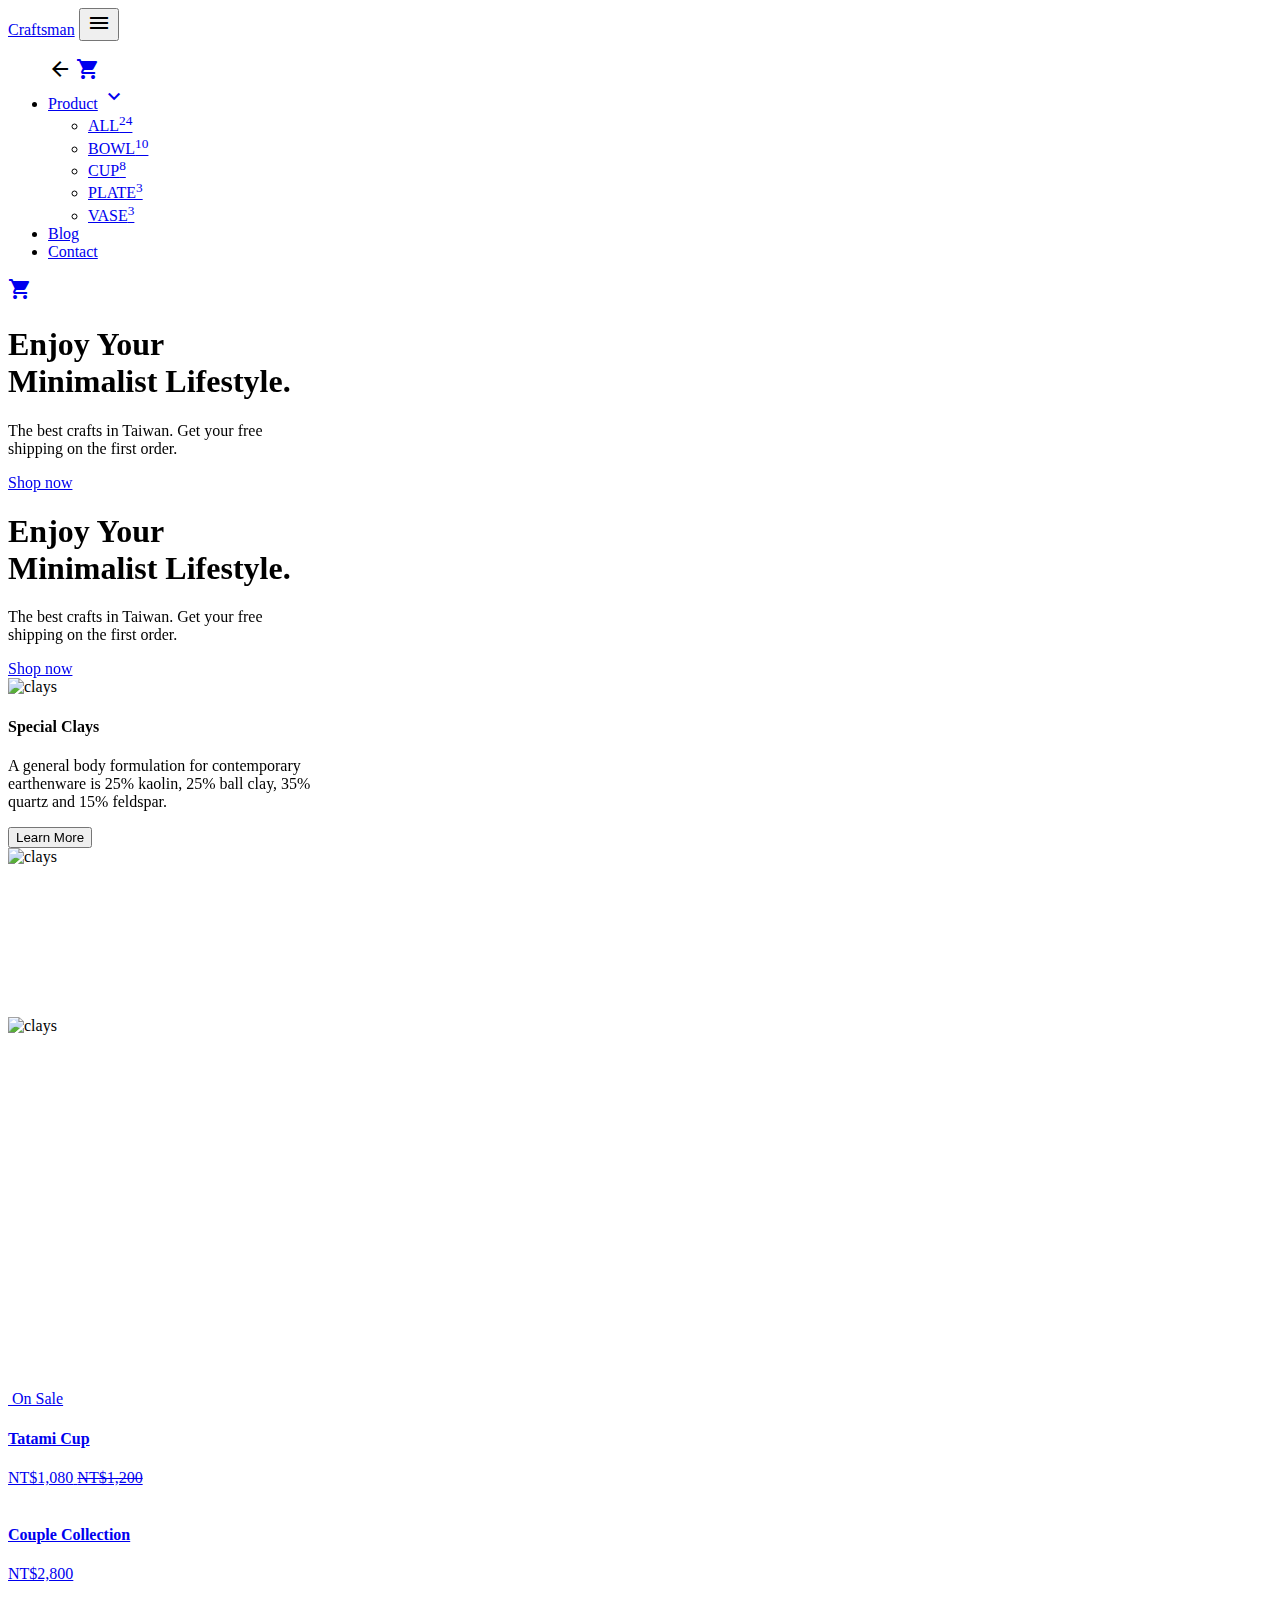
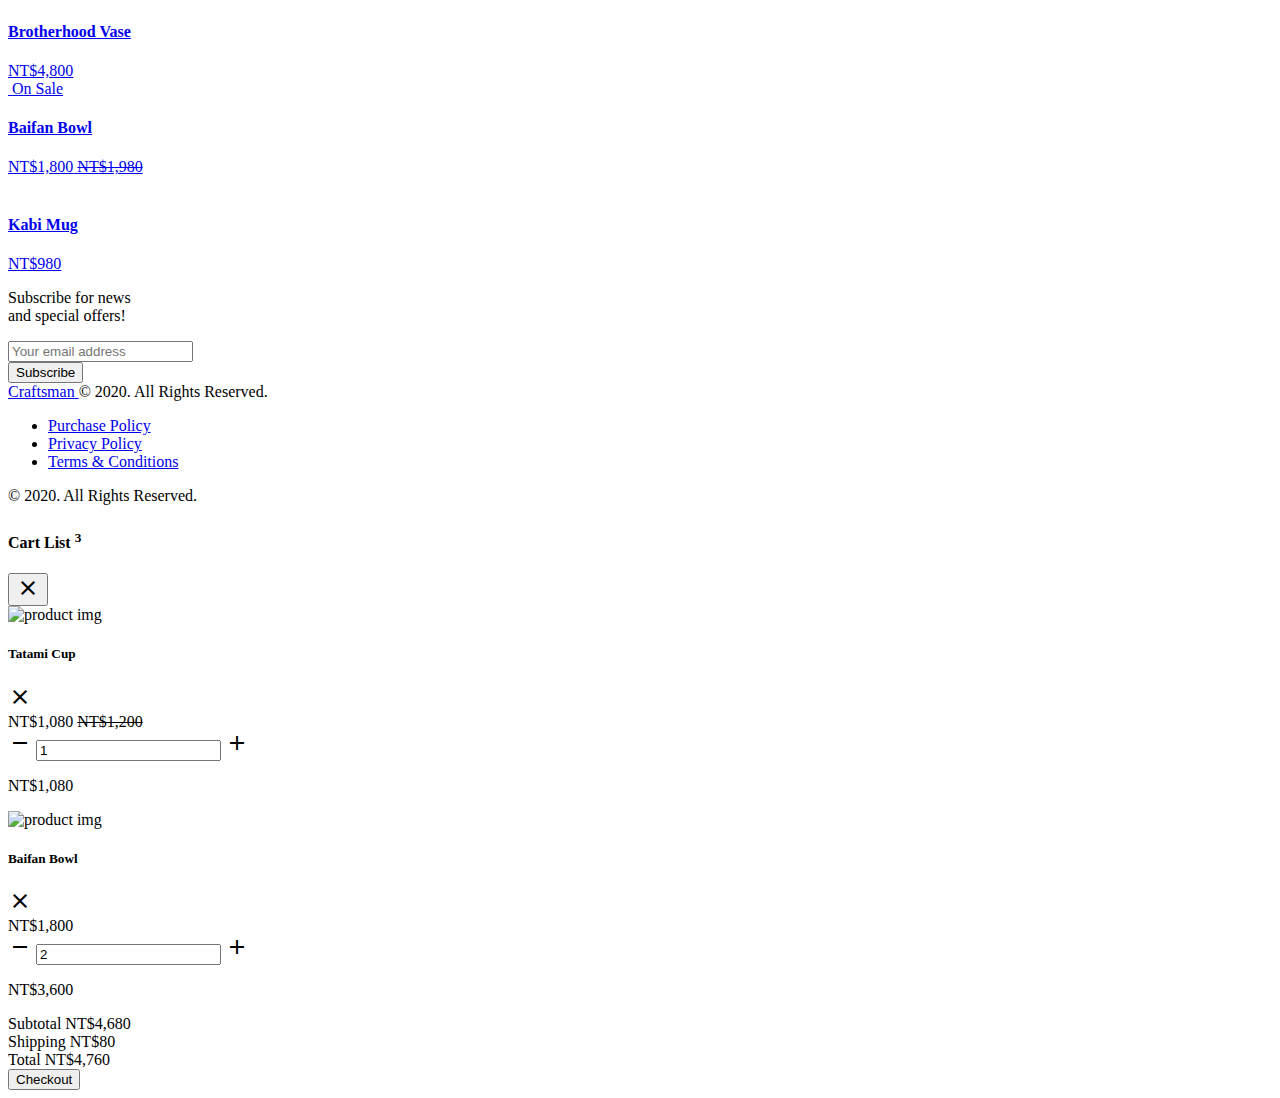
==== index.html @ 06fa0580 "input type email" ====
<!DOCTYPE html>
<html lang="en">

  <head>
    <meta charset="UTF-8">
    <meta name="viewport" content="width=device-width, initial-scale=1.0">
    <meta http-equiv="X-UA-Compatible" content="ie=edge">
    <title>Craftsman-Home</title>
    <link rel="stylesheet" href="https://cdnjs.cloudflare.com/ajax/libs/font-awesome/5.13.0/css/all.min.css" />
    <link rel="stylesheet" href="./assets/style/all.css">
    <link href="https://fonts.googleapis.com/css2?family=Raleway:ital,wght@1,900&family=Roboto:ital,wght@0,400;0,700;1,100;1,900&display=swap" rel="stylesheet">
    <link href="https://fonts.googleapis.com/icon?family=Material+Icons" rel="stylesheet">
    <link rel="stylesheet" href="https://unpkg.com/swiper/css/swiper.css">
    <link rel="stylesheet" href="https://unpkg.com/swiper/css/swiper.min.css">
  </head>

  <body class="overflowX-hidden">
    <header class="dark">
      <!-- nav bar -->
      <div class="container">
        <nav class="navbar header-nav zindex-up10 navbar-expand-md px-0">
          <!-- logo-->
          <a class="navbar-brand header-logo fontfamily-secondary h4 m-0 order-mobile-2" href="index.html">Craftsman</a>
          <!-- 漢堡選單 -->
          <button class="navbar-toggler hamburger-icon order-mobile-1" type="button" data-toggle="collapse" data-target="#navbarNav" aria-controls="navbarNav"
            aria-expanded="false" aria-label="Toggle navigation">
            <span class="material-icons">
              menu
            </span>
          </button>
          <!-- nav menu -->
          <div class="collapse navbar-collapse" id="navbarNav">
            <ul class="navbar-nav ml-auto menu-list">
            <!-- back icon -->
              <div class="d-flex justify-content-between">
                <a class="navbar-toggler back-icon cursor-pointer  px-0" data-toggle="collapse" data-target="#navbarNav" aria-controls="navbarNav"
              aria-expanded="false" aria-label="Toggle navigation">
                <span class="material-icons">
                    arrow_back
                  </span>
                </a>
                <!-- cart logo 內層選單  -->
                <a class="inner-cart-logo order-mobile-3 p-2 d-md-none" href="#" data-toggle="modal" data-target="#cartModal">
                  <span class="material-icons">
                    shopping_cart
                  </span>
                </a>
              </div>
              <li id="js-drop" class="nav-item menu-item mr-md-6 d-flex align-items-end justify-content-between cursor-pointer">
                <a class="nav-link" href="product.html">Product</a>
                <!-- Product drop down icon -->
                <a href="#"  id="js-rotate" class="text-rotate text-black d-md-none" >
                  <span class="material-icons">
                    keyboard_arrow_down
                  </span>
                </a>
              </li>
              <div class="d-flex js-productMenu d-md-none mt-3">
                <ul class="list-unstyled">
                  <li class="mb-3"><a href="product.html" class="text-darkSec text-decoration-none">ALL<sup>24</sup></a></li>
                  <li class="mb-3"><a href="product.html" class="text-darkSec text-decoration-none">BOWL<sup>10</sup></a></li>
                  <li class="mb-3"><a href="product.html" class="text-darkSec text-decoration-none">CUP<sup>8</sup></a></li>
                  <li class="mb-3"><a href="product.html" class="text-darkSec text-decoration-none">PLATE<sup>3</sup></a></li>
                  <li><a href="product.html" class="text-darkSec text-decoration-none">VASE<sup>3</sup></a></li>
                <ul>
              </div>
              <li class="nav-item menu-item mr-md-6">
                <a class="nav-link" href="#">Blog</a>
              </li>
              <li class="nav-item menu-item mr-md-6">
                <a class="nav-link" href="#">Contact</a>
              </li>
            </ul>
          </div>
          <!-- cart logo 外層選單 -->
          <a class="outer-cart-logo order-mobile-3 p-2" href="#" data-toggle="modal" data-target="#cartModal">
            <span class="material-icons">
              shopping_cart
            </span>
          </a>
        </nav>
      </div>
    </header>

    
<main>
  <!-- banner -->
  <section class="banner mt-m64 container-fluid position-relative mb-7">
    <!-- banner left -->
    <div class="container ">
      <div class="row">
        <!-- mobile -->
        <div class="col-12 d-md-none">
          <div class="d-flex flex-column justify-content-center vh-100">
            <div class="banner-wrap text-center" data-aos="fade-up">
              <h1 class="banner-wrap--title text-white text-md-darkPri mb-4">
                Enjoy Your <br>
                Minimalist Lifestyle.
              </h1>
              <p class=" banner-wrap--subtitle text-lightPri mb-7">
                The best crafts in Taiwan. Get your free <br>
                shipping on the first order.
              </p>
              <div class="row">
                <div class="col-12 col-md-4">
                  <a href="product.html" class="banner-wrap--btn w-100 btn btn-primary py-3 ">Shop now</a>
                </div>
              </div>
            </div>
          </div>
        </div>
        <!-- pad -->
        <div class="col-md-6 d-none d-md-block">
          <div class="d-flex flex-column justify-content-center vh-100">
            <div class="banner-wrap" data-aos="fade-right">
              <h1 class="banner-wrap--title text-darkPri mb-4">
                Enjoy Your <br>
                Minimalist Lifestyle.
              </h1>
              <p class="h4 banner-wrap--subtitle text-darkSec mb-7">
                The best crafts in Taiwan. Get your free <br>
                shipping on the first order.
              </p>
              <div class="row">
                <div class="col-12 col-md-4">
                  <a href="product.html" class="banner-wrap--btn w-100 btn btn-primary py-3 ">Shop now</a>
                </div>
              </div>
            </div>
          </div>
        </div>
      </div>
    </div>
    <!-- banner right -->
    <div class="row justify-content-end">
      <div class="col-md-6 banner--bgimg bg-banner zindex-down10 t-0 b-0 bg-cover">
      </div>
    </div>
  </section>

  <!-- index-content -->
  <section class="index-content mb-7 mb-md-8">
    <div class="container">
      <!-- 1 -->
      <div class="row justify-content-md-between mb-4 mb-md-5">
        <div class="col-12 col-md-6">
          <img src="assets/images/img11.jpg" class="w-100 mb-3 mb-md-0" alt="clays">
        </div>
        <div class="col-12 col-md-5">
          <div class="d-flex align-items-center h-100">
            <div class="index-content--wrap" data-aos="fade-left">
              <h4 class="mb-3">
              Special Clays
              </h4>
              <p class="mb-4 text-darkSec">
                A general body formulation for contemporary <br>
                earthenware is 25% kaolin, 25% ball clay, 35% <br>
                quartz and 15% feldspar.
              </p>
              <button type="button" class="btn btn-link text-primary font-weight-bold p-0">
                Learn More
              </button>
            </div>  
          </div>
        </div>
      </div>
      <!-- 2 -->
      <div class="row justify-content-md-between flex-md-row-reverse mb-4 mb-md-5">
        <div class="col-12 col-md-6">
          <img src="assets/images/photo-1572725394982-fbee32027b77.jpg" class="w-100 mb-3 mb-md-0" alt="clays">
        </div>
        <div class="col-12 col-md-5 text-md-right">
          <div class="d-flex align-items-center h-100">
            <div data-aos="fade-right" class="index-content--wrap">
              <h4 class="mb-3">
                Less is more
              </h4>
              <p class="mb-4 text-darkSec">
                Trimming pottery can transform a weighty Earth- <br>
                bound pot into one that is a pleasure to hold, look <br>
                at, and use.
              </p>
              <button type="button" class="btn btn-link text-primary font-weight-bold p-0">
                Learn More
              </button>
            </div>
          </div>
        </div>
      </div>
      <!-- 3 -->
      <div class="row justify-content-md-between">
        <div class="col-12 col-md-6">
          <img src="assets/images/photo-1541085478756-418a3402fcb7.jpg" class="w-100 mb-3 mb-md-0" alt="clays">
        </div>
        <div class="col-12 col-md-5">
          <div class="d-flex align-items-center h-100">
            <div class="index-content--wrap" data-aos="fade-left">
              <h4 class="mb-3">
                Marvelous Detail
              </h4>
              <p class="mb-4 text-darkSec">
                In Craftsman, the art director, working with <br>
                marketers, develops or creates an idea of a new <br>
                creation.
              </p>
              <button type="button" class="btn btn-link text-primary font-weight-bold p-0">
                Learn More
              </button>
            </div>
          </div>
        </div>
      </div>
    </div>
  </section>

  <!-- hero -->
  <section class="hero">
      <div class="hero--bgimg bg-cover py-4">
        <div class="container h-100">
          <div class="row flex-column justify-content-between h-100 flex-md-row align-items-md-center">
            <div class="col-md-4" data-aos="fade-right">
              <!-- hero title -->
              <h2 class="text-white" >
                “I want to make the life more simple by crafts.”
              </h2>
            </div>
            <!-- director info -->
            <div class="director-info col-md-3"  data-aos="fade-left">
              <p class="text-lightPri mb-1">
                Art Director
              </p>
              <h4 class="text-white mb-3">
                Hsiao-Ming Chen
              </h4>
              <ul class="social list-unstyled mb-0 d-flex">
                <li class="mr-4"><button type="button" class="btn btn-link fz-14 p-0 text-primary">Instagram</button></li>
                <li><button type="button" class="btn btn-link fz-14 p-0 text-primary">Twitter</button></li>
              </ul>
            </div>
          </div>
        </div>
      </div>
  </section>

  <!-- Swiper -->
  <section class="index-swiper">
      <!-- Swiper -->
      <div class="container py-7 py-md-8">
        <div class="swiper-container">
          <div class="swiper-wrapper">
            <!-- 1 -->
            <a href="detail.html" class="swiper-slide product-cards w-350 h-350">
              <!-- slide head -->
              <div class="slide-head mb-2 position-relative">
                <img src="assets/images/photo-1556207944-1e0033a54801-sq.jpg" class="w-100 " alt="">
                <span class="fz-14 position-absolute top-16 right-16 text-white font-weight-bold">On Sale</span>
              </div>
              <!-- slide body -->
              <div class="slide-body">
                <h4 class="product-cards__title mb-1">
                  Tatami Cup
                </h4>
                <div class="d-flex">
                  <span class="product-cards__price mr-2">NT$1,080</span>
                  <del class="product-cards__oldprice">NT$1,200</del>
                </div>
              </div>
            </a>
            <!-- 2 -->
            <a href="detail.html" class="swiper-slide product-cards h-auto">
              <!-- slide head -->
              <div class="slide-head mb-2 position-relative">
                <img src="assets/images/photo-1523367310297-83064fc42a16-sq.jpg" class="w-100 " alt="">
              </div>
              <!-- slide body -->
              <div class="slide-body">
                <h4 class="product-cards__title mb-1">
                  Couple Collection
                </h4>
                <div class="d-flex">
                  <span class="product-cards__price mr-2">NT$2,800</span>
                </div>
              </div>
            </a>
            <!-- 3 -->
            <a href="detail.html" class="swiper-slide product-cards h-auto">
              <!-- slide head -->
              <div class="slide-head mb-2 position-relative">
                <img src="assets/images/photo-1559810087-893a00a35608-sq.jpg" class="w-100 " alt="">
              </div>
              <!-- slide body -->
              <div class="slide-body">
                <h4 class="product-cards__title mb-1">
                  Brotherhood Vase
                </h4>
                <div class="d-flex">
                  <span class="product-cards__price mr-2">NT$4,800</span>
                </div>
              </div>
            </a>
            <!-- 4 -->
            <a href="detail.html"class="swiper-slide product-cards h-auto">
              <!-- slide head -->
              <div class="slide-head mb-2 position-relative">
                <img src="assets/images/photo-1530006498959-b7884e829a04-sq.jpg" class="w-100 " alt="">
                <span class="fz-14 position-absolute top-16 right-16 text-white font-weight-bold">On Sale</span>
              </div>
              <!-- slide body -->
              <div class="slide-body">
                <h4 class="product-cards__title mb-1">
                  Baifan Bowl
                </h4>
                <div class="d-flex">
                  <span class="product-cards__price mr-2">NT$1,800</span>
                  <del class="product-cards__oldprice text-darkThird">NT$1,980</del>
                </div>
              </div>
            </a>
            <!-- 5 -->
            <a href="detail.html"class="swiper-slide product-cards h-auto">
              <!-- slide head -->
              <div class="slide-head mb-2 position-relative">
                <img src="assets/images/photo-1572003414077-38770ebec0a4-sq.jpg" class="w-100 " alt="">
              </div>
              <!-- slide body -->
              <div class="slide-body">
                <h4 class="product-cards__title mb-1">
                  Kabi Mug
                </h4>
                <div class="d-flex">
                  <span class="product-cards__price mr-2">NT$980</span>
                </div>
              </div>
            </a>
          </div>
          <!-- Add Pagination -->
          <!-- <div class="swiper-pagination"></div> -->
        </div>
      </div>
  </section>
  
</main> 

    <footer class="footer"> 
      <!-- footer-subscribe -->
      <div class="footer-subscribe--bgimg py-84 bg-cover">
        <div class="container">
          <div class="row">
            <div class="col-md-5 col-12">
              <p class="h1 text-white mb-7">
                Subscribe for news <br>
                and special offers!
              </p>
              <!-- input-grounp -->
              <div class="input-group footer-subscribe">
                <input type="email" class="form-control footer-subscribe-input py-3 h-auto bg-transparent text-white border-lightPri" placeholder="Your email address" aria-label="Recipient's username"
                  aria-describedby="button-addon2">
                <div class="input-group-append">
                  <button class="btn btn-primary footer-subscribe-btn" type="button" id="button-addon2">Subscribe</button>
                </div>
              </div>
            </div>
          </div>
        </div>
      </div>
      <!-- footer-menu -->
      <div class="footer-menu bg-darkPri py-4 py-md-5">
        <div class="container">
          <div class="d-flex flex-column flex-md-row  justify-content-md-between align-items-start">
            <!-- footer menu left -->
            <div class="wrap mb-7 mb-md-0">
              <!-- footer logo -->
              <a href="index.html" class="footer-logo fontfamily-secondary text-white text-decoration-none h4 mr-3">
                Craftsman
              </a>
              <!-- md show -->
              <span class="text-lightPri fz-14 d-none d-md-inline-block">
                © 2020. All Rights Reserved.
              </span>
            </div>
            <!--footer menu right -->
            <ul class="d-flex flex-column flex-md-row align-items-start fz-14 mb-0 pl-0">
              <li class="mb-3 mb-md-0 mr-7">
                <a href="#">
                  Purchase Policy
                </a>
              </li>
              <li class="mb-3 mb-md-0 mr-7">
                <a href="#">
                  Privacy Policy
                </a>
              </li>
              <li class="mb-7 mb-md-0">
                <a href="#">
                  Terms & Conditions
                </a>
              </li>
            </ul>
            <!-- mobile show -->
            <p class="text-lightPri fz-14 d-md-none">
              © 2020. All Rights Reserved.
            </p>
          </div>
        </div>
      </div>
    </footer>

    <!-- 購物車 Modal -->
    <div class="modal right fade" id="cartModal" tabindex="-1" role="dialog" aria-labelledby="cartModalLabel" aria-hidden="true">
      <div class="modal-dialog">
        <div class="modal-content rounded-0 border-0 px-md-5">
          <!-- modal header -->
          <div class="modal-header border-bottom-0">
            <h4 class="modal-title fz-md-48" id="cartModalLabel">Cart List <sup class="text-primary">3<sup> </h4>
            <button type="button" class="close" data-dismiss="modal" aria-label="Close">
              <!-- <span aria-hidden="true">&times;</span> -->
              <span aria-hidden="true" class="material-icons fz-md-48">
                clear
              </span>
            </button>
          </div>
          <!-- modal body -->
          <div class="modal-body pt-0 pt-md-3">
            <!-- horixontal card -->
            <!-- product 1 -->
            <div class="card mb-2 bg-lightThird border-0" style="max-width: 540px;">
              <div class="d-flex">
                  <img src="assets/images/photo-1556207944-1e0033a54801.jpg" class="card-img cartHorizontal-img objective-fit" alt="product img">
                  <div class="card-body p-2 p-md-3">
                    <div class="d-flex justify-content-between">
                      <h5 class="card-title mb-1 ">Tatami Cup</h5>
                        <span class="material-icons">
                          clear
                        </span>
                    </div>
                    <span class="text-darkSec mb-3 mr-2">NT$1,080</span>
                    <del class="text-darkThird">NT$1,200</del>
                    <div class="row align-items-center">
                      <div class="col-6">
                        <!-- qty group -->
                        <div class="quantity-group d-flex justify-content-between bg-lightThird rounded text-darkPri">
                            <span class="material-icons quantity-group__remove w-30p text-center cursor-pointer" id="remove">
                                remove
                            </span>
                            <input type="text" value="1" class="quantity-group__num bg-lightThird text-center w-30p border-0 input-reset" />
                            <span class="material-icons quantity-group__add w-30p text-center cursor-pointer" id="add">
                                add
                            </span>
                        </div>
                      </div>
                      <div class="col-6">
                        <p class="h6 font-weight-bold text-right">
                          NT$1,080
                        </p>
                      </div>
                    </div>
                  </div>
              </div>
            </div>
            <!-- product 2 -->
            <div class="card mb-4 bg-lightThird border-0" style="max-width: 540px;">
              <div class="d-flex">
                  <img src="assets/images/photo-1530006498959-b7884e829a04.jpg" class="card-img cartHorizontal-img objective-fit" alt="product img">
                  <div class="card-body p-2 p-md-3">
                    <div class="d-flex justify-content-between">
                      <h5 class="card-title mb-1 ">Baifan Bowl</h5>
                        <span class="material-icons">
                          clear
                        </span>
                    </div>
                    <span class="text-darkSec mb-3 mr-2">NT$1,800</span>
                    <div class="row align-items-center">
                      <div class="col-6">
                        <!-- qty group -->
                        <div class="quantity-group d-flex justify-content-between bg-lightThird rounded text-darkPri">
                            <span class="material-icons quantity-group__remove w-30p text-center cursor-pointer" id="remove">
                                remove
                            </span>
                            <input type="text" value="2" class="quantity-group__num bg-lightThird text-center w-30p border-0 input-reset" />
                            <span class="material-icons quantity-group__add w-30p text-center cursor-pointer" id="add">
                                add
                            </span>
                        </div>
                      </div>
                      <div class="col-6">
                        <p class="h6 font-weight-bold text-right">
                          NT$3,600
                        </p>
                      </div>
                    </div>
                  </div>
              </div>
            </div>
            <!-- subtotal -->
            <div class="row justify-content-end mb-3">
              <div class="col-12 col-md-9">
                <div class="d-flex justify-content-between">
                  <span class="text-darkSec pl-md-2">Subtotal</span>
                  <span class="text-darkSec">NT$4,680</span>
                </div>
              </div>
            </div>
            <!-- shipping -->
            <div class="row justify-content-end mb-4">
              <div class="col-12 col-md-9">
                <div class="d-flex justify-content-between">
                  <span class="text-darkSec pl-md-2">Shipping</span>
                  <span class="text-darkSec">NT$80</span>
                </div>
              </div>
            </div>
            <!-- total -->
            <div class="row justify-content-end">
              <div class="col-12 col-md-9">
                <div class="d-flex justify-content-between">
                  <span class="text-darkPri h4 font-weight-bold mb-0 pl-md-2">Total</span>
                  <span class="text-darkPri h4 font-weight-bold mb-0">NT$4,760</span>
                </div>
              </div>
            </div>
          </div>
          <!-- modal footer -->
          <div class="modal-footer border-top-0 pt-2">
            <div class="row justify-content-end w-100 no-gutters">
            <div class="col-12 col-md-9">
              <button type="button" class="btn btn-primary w-100 py-3" data-dismiss="modal">Checkout</button>
            </div>
            </div>
          </div>
        </div>
      </div>
    </div>

    <!-- aos -->
    <link rel="stylesheet" href="https://unpkg.com/aos@next/dist/aos.css" />
    <script src="https://unpkg.com/aos@next/dist/aos.js"></script>
    <script>
      AOS.init({
          // Global settings:
          disable: false, // accepts following values: 'phone', 'tablet', 'mobile', boolean, expression or function
          startEvent: 'DOMContentLoaded', // name of the event dispatched on the document, that AOS should initialize on
          initClassName: 'aos-init', // class applied after initialization
          animatedClassName: 'aos-animate', // class applied on animation
          useClassNames: false, // if true, will add content of `data-aos` as classes on scroll
          disableMutationObserver: false, // disables automatic mutations' detections (advanced)
          debounceDelay: 50, // the delay on debounce used while resizing window (advanced)
          throttleDelay: 99, // the delay on throttle used while scrolling the page (advanced)


          // Settings that can be overridden on per-element basis, by `data-aos-*` attributes:
          offset: 120, // offset (in px) from the original trigger point
          delay: 0, // values from 0 to 3000, with step 50ms
          duration: 400, // values from 0 to 3000, with step 50ms
          easing: 'ease', // default easing for AOS animations
          once: true, // whether animation should happen only once - while scrolling down
          mirror: false, // whether elements should animate out while scrolling past them
          anchorPlacement: 'top-bottom', // defines which position of the element regarding to window should trigger the animation

        });
    </script>

    <!-- swiper -->
    <script src="https://unpkg.com/swiper/js/swiper.js"></script>
    <script src="https://unpkg.com/swiper/js/swiper.min.js"></script>

    <script src="./assets/js/vendors.js"></script>
    <script src="./assets/js/all.js"></script>
  </body>

</html>
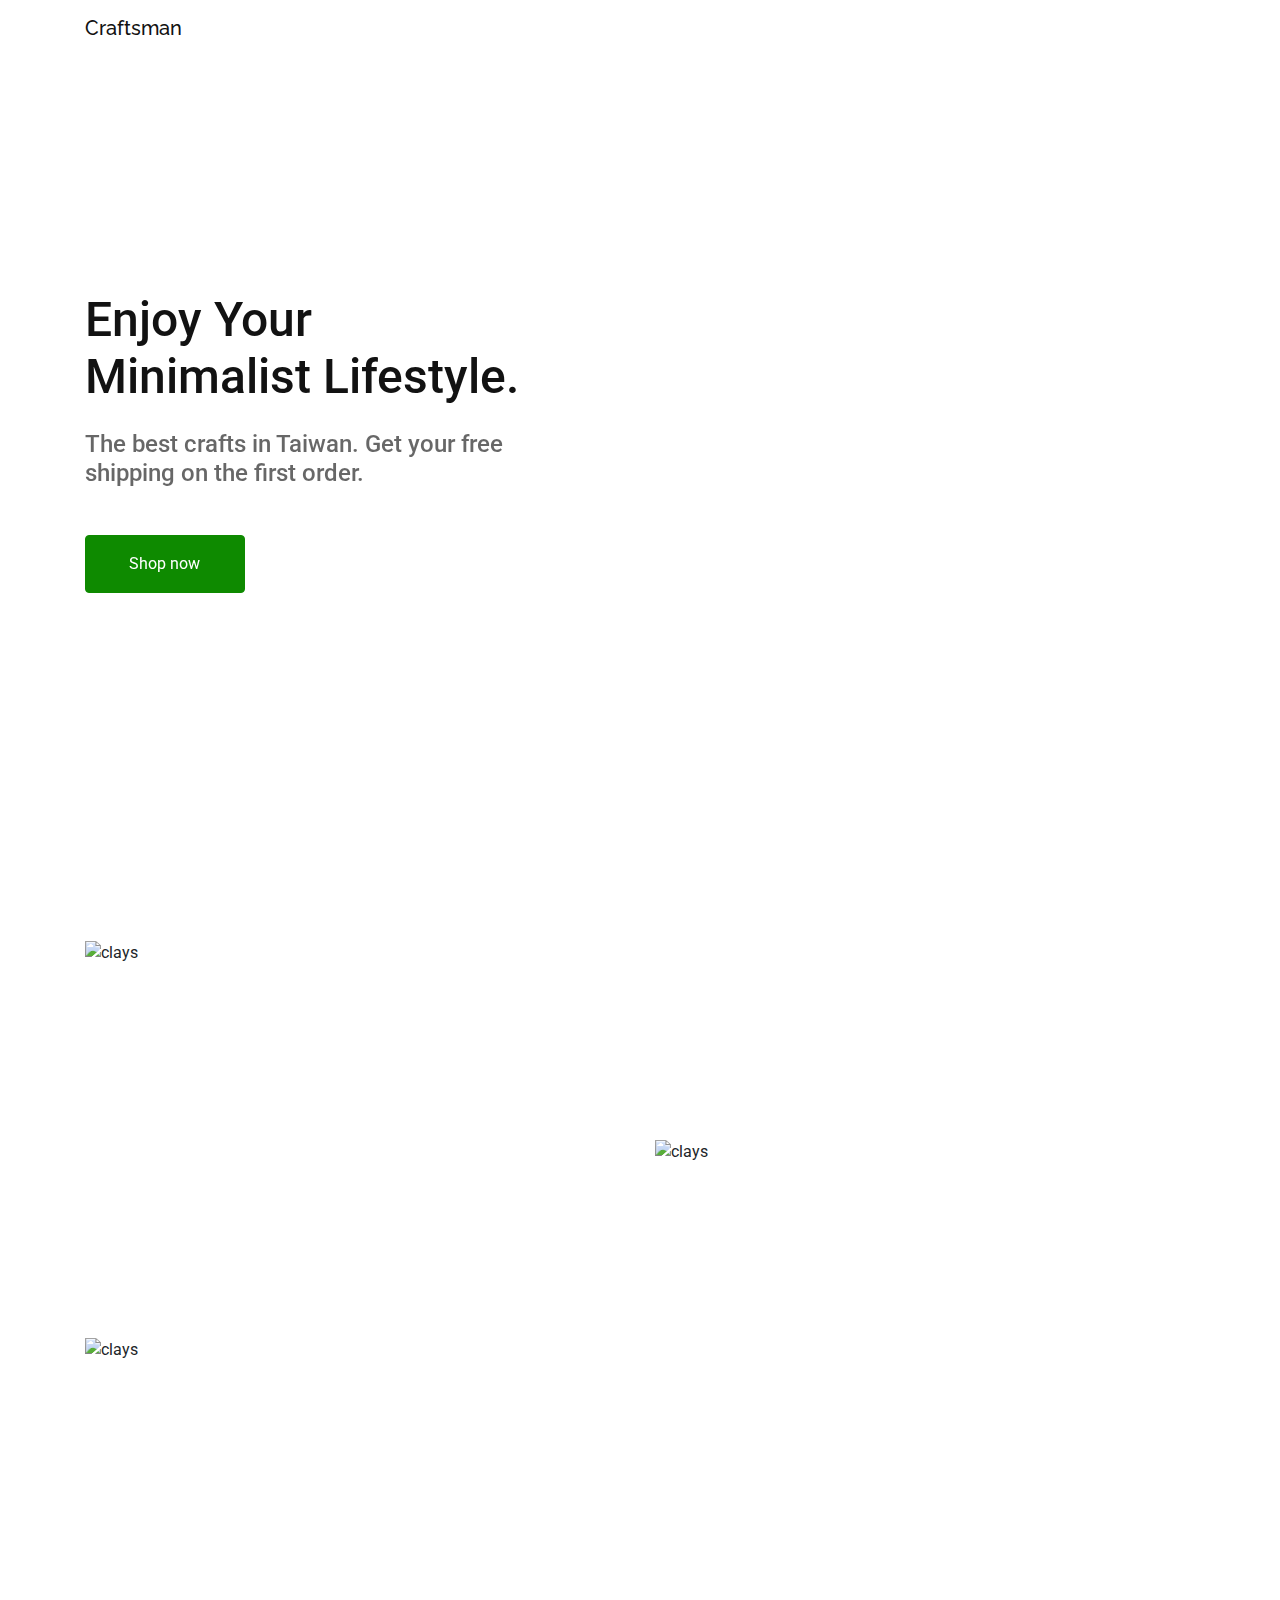
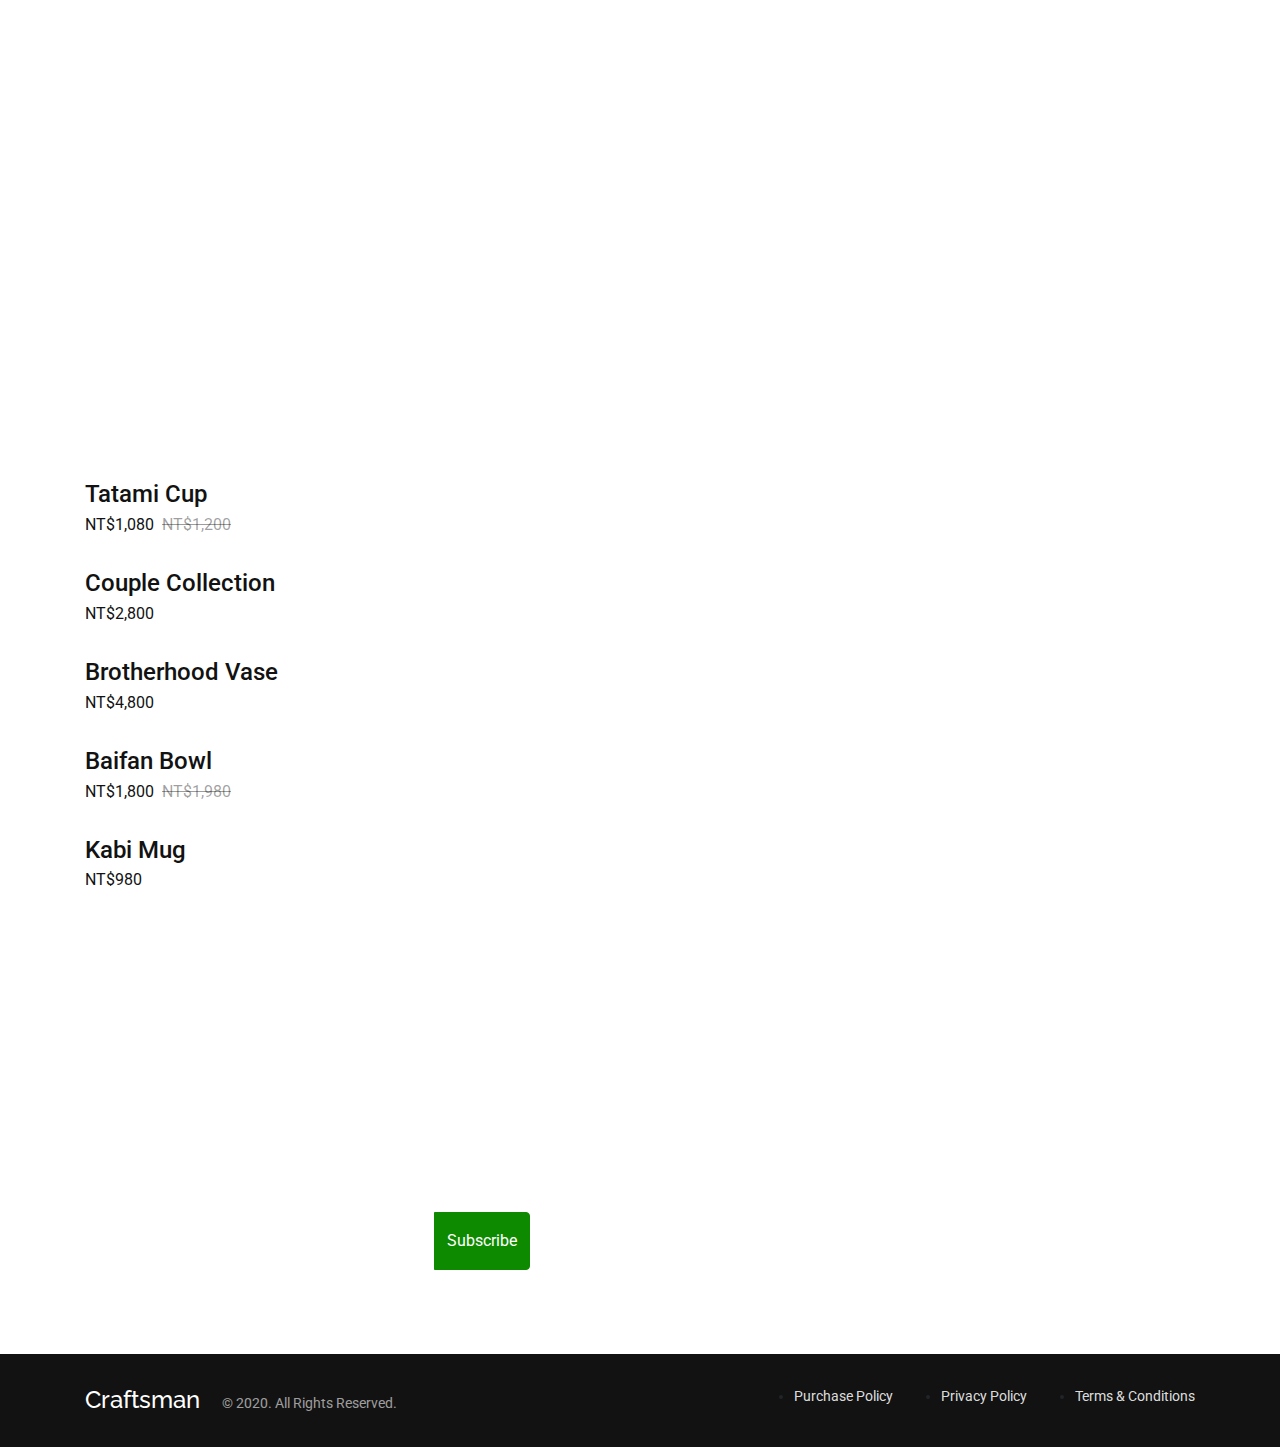
==== commit 2ff12ee6: "nav padding revise" ====
--- a/index.html
+++ b/index.html
@@ -46,8 +46,8 @@
                   </span>
                 </a>
               </div>
-              <li id="js-drop" class="nav-item menu-item mr-md-6 d-flex align-items-end justify-content-between cursor-pointer">
-                <a class="nav-link" href="product.html">Product</a>
+              <li id="js-drop" class="nav-item menu-item d-flex align-items-end justify-content-between cursor-pointer">
+                <a class="nav-link px-md-4" href="product.html">Product</a>
                 <!-- Product drop down icon -->
                 <a href="#"  id="js-rotate" class="text-rotate text-black d-md-none" >
                   <span class="material-icons">
@@ -64,16 +64,16 @@
                   <li><a href="product.html" class="text-darkSec text-decoration-none">VASE<sup>3</sup></a></li>
                 <ul>
               </div>
-              <li class="nav-item menu-item mr-md-6">
-                <a class="nav-link" href="#">Blog</a>
+              <li class="nav-item menu-item">
+                <a class="nav-link px-md-4" href="#">Blog</a>
               </li>
-              <li class="nav-item menu-item mr-md-6">
-                <a class="nav-link" href="#">Contact</a>
+              <li class="nav-item menu-item">
+                <a class="nav-link px-md-4" href="#">Contact</a>
               </li>
             </ul>
           </div>
           <!-- cart logo 外層選單 -->
-          <a class="outer-cart-logo order-mobile-3 p-2" href="#" data-toggle="modal" data-target="#cartModal">
+          <a class="outer-cart-logo order-mobile-3 px-md-4" href="#" data-toggle="modal" data-target="#cartModal">
             <span class="material-icons">
               shopping_cart
             </span>
